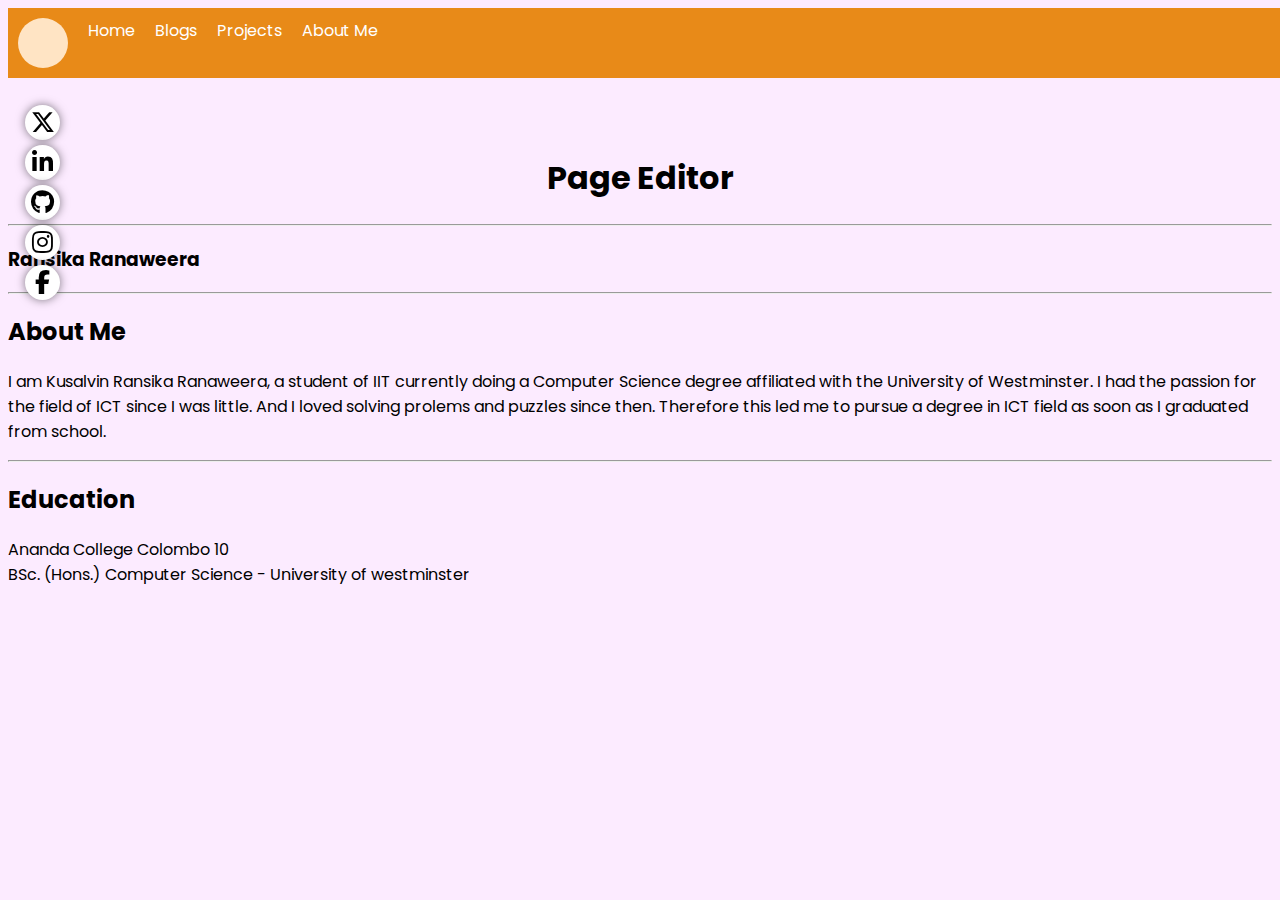
==== about.html @ 804460bd "add blogs, projects, about page. linked navbar" ====
<!DOCTYPE html>
<html lang="en">
<head>
    <meta charset="UTF-8">
    <meta name="viewport" content="width=device-width, initial-scale=1.0">
    <title>About Me</title>
    <link rel="stylesheet" type="text/css" href="/style.css">
    <link rel="stylesheet" href="https://cdnjs.cloudflare.com/ajax/libs/font-awesome/6.6.0/css/all.min.css">
</head>
<body>
    <header>
        <nav class="navbar">
            <ul>
                <li><a href="/index.html"><div class="home-icon"></div></a></li>
                <li><a href="/index.html">Home</a></li>
                <li><a href="/blogs.html">Blogs</a></li>
                <li><a href="/projects.html">Projects</a></li>
                <li><a href="/about.html">About Me</a></li>
            </ul>
        </nav>
        <br>
        <div class="socials">
                <div class="social-icons" id="x"><a href="https://x.com/Ransika_R" target="_blank"><i class="fa-brands fa-x-twitter"></i></a></div>
                <div class="social-icons" id="linkedin"><a href="https://www.linkedin.com/in/ransika-ranaweera" target="_blank"><i class="fa-brands fa-linkedin-in"></i></a></div>
                <div class="social-icons"><a href=""><i class="fa-brands fa-github" target="_blank"></i></a></div>
                <div class="social-icons"><a href="https://instagram.com/ransika.__" target="_blank"><i class="fa-brands fa-instagram"></i></a></div>
                <div class="social-icons"><a href="https://facebook.com" target="_blank"><i class="fa-brands fa-facebook-f"></i></a></div> 
        </div>    
    </header>
    <div class="coverphoto"><img src="../Images/contentpagecover.jpg"
        alt="cover photo"></div>
    <img src="../Images/ransika.jpg" alt="Avatar" class="mydp" >
    <div class="heading">
        <br>
        <br>
        <h1> Page Editor </h1>
    </div>

    <hr>

    <h3>Ransika Ranaweera</h3>


    <hr>
    <h2>About Me</h2>
    <div class="more-info">
        <p>I am Kusalvin Ransika Ranaweera, a student of IIT currently doing a Computer Science degree affiliated with the University of Westminster.
            I had the passion for the field of ICT since I was little. And I loved solving prolems and puzzles since then. Therefore this led me to pursue a degree in ICT field as soon as I graduated from school.

            

        </p>
    </div>
    <hr>
    <h2>Education</h2>
    <div class="more-info">
        <p> Ananda College Colombo 10 <br> 
            BSc. (Hons.) Computer Science - University of westminster</p>
    </div>
    
</body>
</html>
---- style.css ----
@import url(https://fonts.googleapis.com/css2?family=Poppins);
body{
    font-family: "Poppins", Arial, Helvetica, sans-serif;
    color: black;
    background-color: hsl(290, 100%, 96%);
    text-decoration: none;
}
.navbar{
    position: fixed;
    width: 100%;
    background-color: rgb(232, 138, 24);
}
.navbar ul{
    list-style-type: none;
    margin: 0;
    padding: 0;
    overflow: hidden;
    padding: 10px;
}
.navbar li{
    float: left;
    padding-right: 20px;
}
.navbar a{
    display: block;
    color: white;
    text-align: center;
    text-decoration: none;
}
.navbar a:hover{
    background-color: black;
    transition: 0.5s;
}
.home-icon{
    height: 50px;
    width: 50px;
    border-radius: 50%;
    background-color: bisque;
}
.socials{
    top: 100px;
    left: 20px;
    position: fixed;
    float: left;
    width: fit-content;
    border-radius: 50px;
    
}
.social-icons{
    margin: 5px;
    color: black;
    background-color: white;
    height: 35px;
    width: 35px;
    border-radius: 50%;
    align-items: center;
    justify-content: center;
    display: flex;
    text-align: center;
    font-size: 1.5rem;  
    box-shadow: 0 0 10px rgba(0, 0, 0, 0.5);  
}
.social-icons:hover{
    background-color: black;
    color: white;
    transition: 0.2s;
}
.social-icons a {
    color: inherit; 
    text-decoration: none; 
}
.intro{
    margin: 100px 0 50px 0;
    display: flex;
}
.profile-pic{
    border: 5px solid white;
    margin: 20px 90px;
    height: 400px;
    width: 400px;
    border-radius: 50%;
    box-sizing: border-box;
    box-shadow: 0 0 10px rgba(0, 0, 0, 0.5);
}
.intro-text{
    padding: 50px;
}
.intro-buttons{
    text-align: center;
}
h1{
    text-align: center;
}
.blog-container{
    display: flex;
    flex-wrap: wrap;
    margin: 20px;
}
.blog-tile{
    background-color: white;
    border-radius: 30px;
    box-shadow: 0 0 10px rgba(0, 0, 0, 0.5);
    margin: 5px;
    text-align: center;
}
.blog-image{
    padding: 10px;
    border-radius: 30px;
}
.project-container{
    display: flex;
    flex-wrap: wrap;
    margin: 20px;
}
.project-tile{
    background-color: white;
    border-radius: 30px;
    box-shadow: 0 0 10px rgba(0, 0, 0, 0.5);
    margin: 5px;
    text-align: center;
}
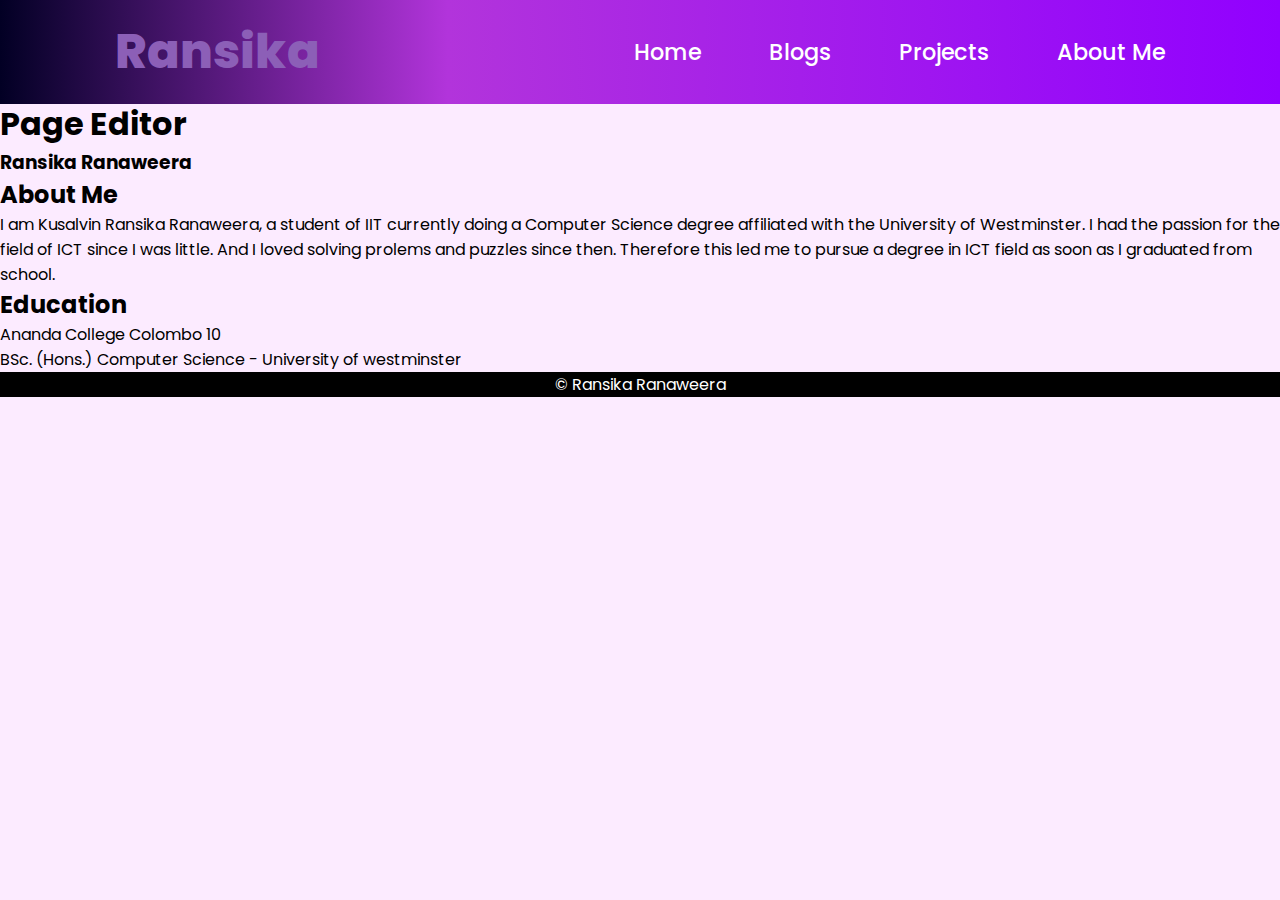
==== commit 83d83fed: "Added redesigned header and footer to all pages" ====
--- a/about.html
+++ b/about.html
@@ -9,23 +9,13 @@
 </head>
 <body>
     <header>
-        <nav class="navbar">
-            <ul>
-                <li><a href="/index.html"><div class="home-icon"></div></a></li>
-                <li><a href="/index.html">Home</a></li>
-                <li><a href="/blogs.html">Blogs</a></li>
-                <li><a href="/projects.html">Projects</a></li>
-                <li><a href="/about.html">About Me</a></li>
-            </ul>
-        </nav>
-        <br>
-        <div class="socials">
-                <div class="social-icons" id="x"><a href="https://x.com/Ransika_R" target="_blank"><i class="fa-brands fa-x-twitter"></i></a></div>
-                <div class="social-icons" id="linkedin"><a href="https://www.linkedin.com/in/ransika-ranaweera" target="_blank"><i class="fa-brands fa-linkedin-in"></i></a></div>
-                <div class="social-icons"><a href=""><i class="fa-brands fa-github" target="_blank"></i></a></div>
-                <div class="social-icons"><a href="https://instagram.com/ransika.__" target="_blank"><i class="fa-brands fa-instagram"></i></a></div>
-                <div class="social-icons"><a href="https://facebook.com" target="_blank"><i class="fa-brands fa-facebook-f"></i></a></div> 
-        </div>    
+        <a href="#" class="logo">Ransika</a>
+        <nav>
+            <a href="/index.html">Home</a>
+            <a href="/blogs.html">Blogs</a>
+            <a href="/projects.html">Projects</a>
+            <a href="/about.html">About Me</a>
+        </nav>   
     </header>
     <div class="coverphoto"><img src="../Images/contentpagecover.jpg"
         alt="cover photo"></div>
@@ -57,6 +47,11 @@
         <p> Ananda College Colombo 10 <br> 
             BSc. (Hons.) Computer Science - University of westminster</p>
     </div>
+    <footer>
+        &copy; Ransika Ranaweera
+         
+ 
+     </footer>
     
 </body>
 </html>--- a/style.css
+++ b/style.css
@@ -1,79 +1,66 @@
 @import url(https://fonts.googleapis.com/css2?family=Poppins);
+*{
+    margin: 0;
+    padding: 0;
+    box-sizing: border-box;
+    text-decoration: none;
+    border: none;
+    outline: none;
+    font-family: "Poppins", Arial, Helvetica, sans-serif;
+    
+}
 body{
-    font-family: "Poppins", Arial, Helvetica, sans-serif;
+    height: 100%;
+    width: 100%;
+    overflow-x: hidden;
     color: black;
     background-color: hsl(290, 100%, 96%);
-    text-decoration: none;
 }
-.navbar{
+header{
     position: fixed;
+    top: 0;
+    left: 0;
     width: 100%;
-    background-color: rgb(232, 138, 24);
+    padding: 1rem 9%;
+    background: rgb(2,0,36);
+    background: linear-gradient(90deg, rgba(2,0,36,1) 0%, rgba(178,52,219,1) 35%, rgba(145,0,255,1) 100%);
+    filter: drop-shadow(10px);
+    display: flex;
+    justify-content: space-between;
+    align-items: center;
+    z-index: 100;
 }
-.navbar ul{
-    list-style-type: none;
-    margin: 0;
-    padding: 0;
-    overflow: hidden;
-    padding: 10px;
+.logo{
+    font-size: 3rem;
+    color: rgb(140, 95, 183);
+    font-weight: 800;
+    cursor: pointer;
+    transition: 0.5s ease;
 }
-.navbar li{
-    float: left;
-    padding-right: 20px;
+.logo:hover{
+    transform: scale(1.1);
 }
-.navbar a{
-    display: block;
-    color: white;
+nav a{
+    font-size: 1.4rem;
+    color: white;;
+    margin-left: 4rem;
+    font-weight: 500;
+    transition: 0.3s ease;
+    border-bottom: 3px solid transparent;
+}
+nav a:hover,
+nav a:active{
+    color: rgb(138, 30, 210);
+}
+.hero-section{
+    margin-top: 6rem;
+    display: flex;
+    align-items: center;
+}
+.hero-txt{
     text-align: center;
-    text-decoration: none;
 }
-.navbar a:hover{
-    background-color: black;
-    transition: 0.5s;
-}
-.home-icon{
-    height: 50px;
-    width: 50px;
-    border-radius: 50%;
-    background-color: bisque;
-}
-.socials{
-    top: 100px;
-    left: 20px;
-    position: fixed;
-    float: left;
-    width: fit-content;
-    border-radius: 50px;
-    
-}
-.social-icons{
-    margin: 5px;
-    color: black;
-    background-color: white;
-    height: 35px;
-    width: 35px;
-    border-radius: 50%;
-    align-items: center;
-    justify-content: center;
-    display: flex;
-    text-align: center;
-    font-size: 1.5rem;  
-    box-shadow: 0 0 10px rgba(0, 0, 0, 0.5);  
-}
-.social-icons:hover{
-    background-color: black;
-    color: white;
-    transition: 0.2s;
-}
-.social-icons a {
-    color: inherit; 
-    text-decoration: none; 
-}
-.intro{
-    margin: 100px 0 50px 0;
-    display: flex;
-}
-.profile-pic{
+.home-img img{
     border: 5px solid white;
     margin: 20px 90px;
     height: 400px;
@@ -82,40 +69,11 @@
     box-sizing: border-box;
     box-shadow: 0 0 10px rgba(0, 0, 0, 0.5);
 }
-.intro-text{
-    padding: 50px;
+footer{
+    background-color: black;
+    color: white;
+    text-align: center;
+    ;
 }
-.intro-buttons{
-    text-align: center;
-}
-h1{
-    text-align: center;
-}
-.blog-container{
-    display: flex;
-    flex-wrap: wrap;
-    margin: 20px;
-}
-.blog-tile{
-    background-color: white;
-    border-radius: 30px;
-    box-shadow: 0 0 10px rgba(0, 0, 0, 0.5);
-    margin: 5px;
-    text-align: center;
-}
-.blog-image{
-    padding: 10px;
-    border-radius: 30px;
-}
-.project-container{
-    display: flex;
-    flex-wrap: wrap;
-    margin: 20px;
-}
-.project-tile{
-    background-color: white;
-    border-radius: 30px;
-    box-shadow: 0 0 10px rgba(0, 0, 0, 0.5);
-    margin: 5px;
-    text-align: center;
-}
+
+
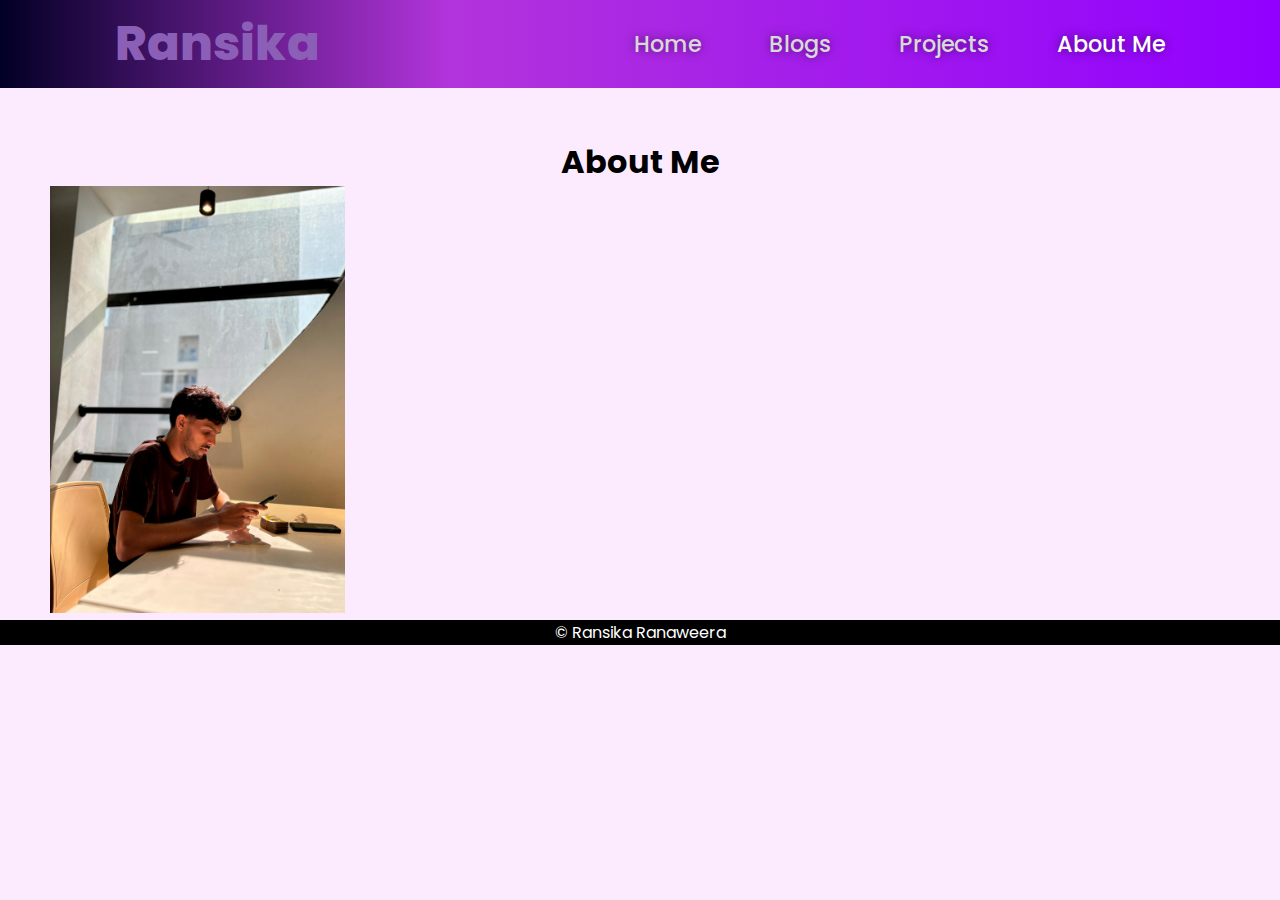
==== commit f16dad37: "Added a pic for about page. Added blogs and project structure. Added some css for the navbar and ind" ====
--- a/about.html
+++ b/about.html
@@ -9,49 +9,28 @@
 </head>
 <body>
     <header>
-        <a href="#" class="logo">Ransika</a>
+        <a href="index.html" class="logo">Ransika</a>
         <nav>
-            <a href="/index.html">Home</a>
-            <a href="/blogs.html">Blogs</a>
-            <a href="/projects.html">Projects</a>
-            <a href="/about.html">About Me</a>
+            <a href="index.html">Home</a>
+            <a href="blogs.html">Blogs</a>
+            <a href="projects.html">Projects</a>
+            <a class="active" href="about.html">About Me</a>
         </nav>   
     </header>
-    <div class="coverphoto"><img src="../Images/contentpagecover.jpg"
-        alt="cover photo"></div>
-    <img src="../Images/ransika.jpg" alt="Avatar" class="mydp" >
     <div class="heading">
-        <br>
-        <br>
-        <h1> Page Editor </h1>
-    </div>
-
-    <hr>
-
-    <h3>Ransika Ranaweera</h3>
-
-
-    <hr>
-    <h2>About Me</h2>
-    <div class="more-info">
-        <p>I am Kusalvin Ransika Ranaweera, a student of IIT currently doing a Computer Science degree affiliated with the University of Westminster.
-            I had the passion for the field of ICT since I was little. And I loved solving prolems and puzzles since then. Therefore this led me to pursue a degree in ICT field as soon as I graduated from school.
-
-            
-
-        </p>
-    </div>
-    <hr>
-    <h2>Education</h2>
-    <div class="more-info">
-        <p> Ananda College Colombo 10 <br> 
-            BSc. (Hons.) Computer Science - University of westminster</p>
-    </div>
+        <h1>About Me</h1>   
+    </div> 
+    <section class="about">
+        <div class="about-pfp">
+            <img src="/Images/IMG-20240926-WA0021.jpg" alt="Profile picture" height="100%" width="100%">
+        </div>
+        
+    </section>
     <footer>
         &copy; Ransika Ranaweera
          
  
-     </footer>
+    </footer>
     
 </body>
 </html>--- a/style.css
+++ b/style.css
@@ -16,12 +16,15 @@
     color: black;
     background-color: hsl(290, 100%, 96%);
 }
+section{
+    padding: 0 50px;
+}
 header{
-    position: fixed;
+    position: sticky;
     top: 0;
     left: 0;
     width: 100%;
-    padding: 1rem 9%;
+    padding: 8px 9%;
     background: rgb(2,0,36);
     background: linear-gradient(90deg, rgba(2,0,36,1) 0%, rgba(178,52,219,1) 35%, rgba(145,0,255,1) 100%);
     filter: drop-shadow(10px);
@@ -29,6 +32,7 @@
     justify-content: space-between;
     align-items: center;
     z-index: 100;
+    margin-bottom: 50px;
 }
 .logo{
     font-size: 3rem;
@@ -39,26 +43,44 @@
 }
 .logo:hover{
     transform: scale(1.1);
+    background: radial-gradient(circle, rgb(146, 17, 221) 0%, rgb(214, 37, 211) 100%);
+    -webkit-text-fill-color: transparent;
+    -webkit-background-clip: text;
 }
 nav a{
     font-size: 1.4rem;
-    color: white;;
+    color: rgb(216, 216, 216);
     margin-left: 4rem;
     font-weight: 500;
     transition: 0.3s ease;
     border-bottom: 3px solid transparent;
+    text-shadow: 0 0 10px rgba(0, 0, 0, 0.5);
+}
+.active{
+    color: white;
 }
 nav a:hover,
 nav a:active{
-    color: rgb(138, 30, 210);
+    color: indigo;
 }
 .hero-section{
-    margin-top: 6rem;
     display: flex;
     align-items: center;
 }
 .hero-txt{
-    text-align: center;
+    width: 100%;
+    padding: 50px;
+}
+.hero-txt h1{
+    font-size: 3rem;
+    color: black;
+    font-weight: 800;
+}
+.hero-txt h2{
+    font-size: 2rem;
+    color: black;
+    font-weight: 500;
+    margin: 1rem 0;
 }
 .home-img img{
     border: 5px solid white;
@@ -69,11 +91,163 @@
     box-sizing: border-box;
     box-shadow: 0 0 10px rgba(0, 0, 0, 0.5);
 }
+.typing-text span{
+    position: relative;
+}
+.typing-text span::before{
+    content: "Web Developer";
+    color: hsl(291, 43%, 51%);
+    animation: words 10s infinite;
+}
+.typing-text span::after{
+    content: "";
+    position: absolute;
+    margin-left: 2px;
+    width: calc(100% + 8px);
+    height: 100%;
+    border-left: 3px solid hsl(290, 100%, 96%);
+    right: -8;
+    animation: cursor 0.6s infinite;
+}
+
+@keyframes cursor{
+    to{
+        border-left: 3px solid hsl(291, 43%, 51%);
+    }
+}
+
+@keyframes words{
+    0%, 25%{
+        content: "Web Developer";
+    }
+    26%, 50%{
+        content: "Blogger";
+    }
+    51%, 75%{
+        content: "Gamer";
+    }
+    76%, 100%{
+        content: "Photographer";
+    }
+}
+.socials{
+    margin-top: 2rem;
+    display: flex;    
+}
+.socials a{
+    display: flex;
+    align-items: center;
+    justify-content: center;
+    width: 50px;
+    height: 50px;
+    border-radius: 50%;
+    font-size: 1.5rem;
+    color: black;
+    background-color: whitesmoke;
+    margin-right: 1rem;
+    transition: 0.2s ease;
+    border: 2px solid indigo;
+}
+.socials a:hover{
+    background-color: indigo;
+    color: white;
+}
+button{
+    margin: 0 1rem 0 0;
+    padding: 0.5rem 1rem;
+    font-size: 1.2rem;
+    color: white;
+    background-color: indigo;
+    border-radius: 25px;
+    border: 2px solid transparent;
+    cursor: pointer;
+    transition: 0.3s ease;
+}
+button:hover{
+    background-color: white;
+    color: indigo;
+    border: 2px solid indigo;
+}
+.intro-para{
+    text-align: center;
+}
+.intro-para:first-child{
+    margin-top: 2rem;
+    font-size: 1.5rem;
+}
+.heading{
+    text-align: center;
+}
+.posts-menu{
+    position: fixed;
+    z-index: 100;
+    background-color: rgb(140, 95, 183);
+    padding: 20px;
+    border-radius: 10px;
+    box-shadow: 0 0 10px rgba(0, 0, 0, 0.5);
+}
+.posts-menu ol{
+    padding: 0 10px;
+    list-style: none;    
+}
+.posts-menu a{
+    color: white;
+    margin: 1rem 0;
+    transition: 0.3s ease;
+}
+.post-section{
+    justify-content: center;
+    align-items: center;
+}
+.posts{
+    display: flex;
+    justify-content: center;
+    align-items: center;
+    text-align: center;
+    flex-wrap: wrap;
+}
+.post-container{
+    width: 1000px;
+    margin: 1rem;
+    box-shadow: 0 0 10px rgba(0, 0, 0, 0.5);
+    border-radius: 10px;
+    overflow: hidden;
+    padding: 10px;
+    text-align: center;
+}
+.post-content{
+    padding: 10px;
+    background-color: white;
+    text-align: justify;
+    border-radius: 10px;
+    text-align: justify;
+}
+.post-content img{
+    width: 100%;
+    height: 100%;
+    object-fit: cover;
+    border-radius: 10px;
+}
+.post-content h2{
+    font-size: 2rem;
+    color: black;
+    font-weight: 800;
+    margin: 1rem 0;
+    text-align: center;
+}
+.post-content aside{
+    padding: 30px;
+    float: right;
+}
+.about-pfp{
+    height: 25%;
+    width: 25%;
+}
 footer{
+    padding: 0;
     background-color: black;
     color: white;
     text-align: center;
-    ;
-}
-
-
+}
+
+
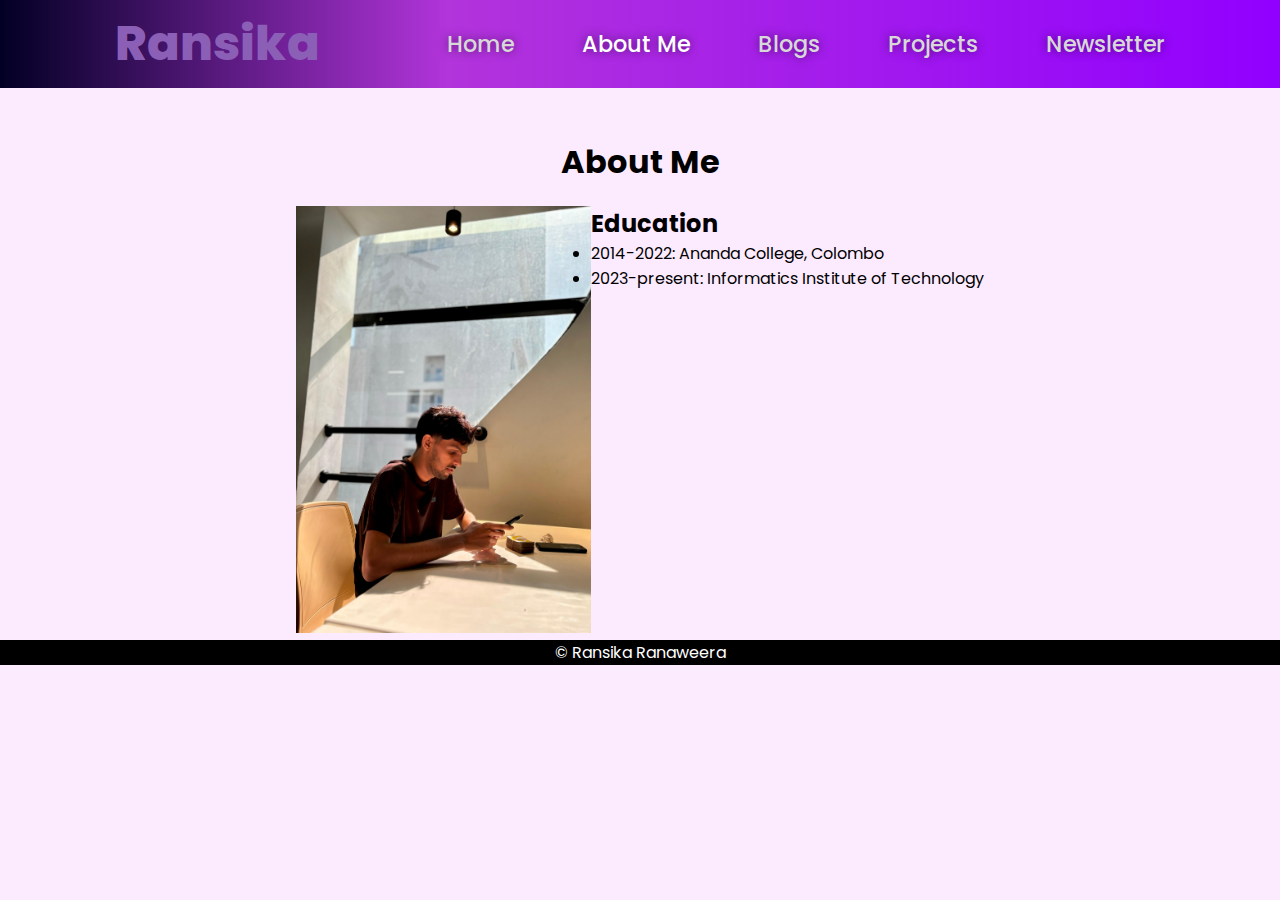
==== commit 42dc2b46: "New signup.html file added. A form to sign up for the newsletter. Collects details which are requrie" ====
--- a/about.html
+++ b/about.html
@@ -12,9 +12,10 @@
         <a href="index.html" class="logo">Ransika</a>
         <nav>
             <a href="index.html">Home</a>
+            <a class="active" href="about.html">About Me</a>
             <a href="blogs.html">Blogs</a>
             <a href="projects.html">Projects</a>
-            <a class="active" href="about.html">About Me</a>
+            <a href="signup.html">Newsletter</a>
         </nav>   
     </header>
     <div class="heading">
@@ -23,6 +24,13 @@
     <section class="about">
         <div class="about-pfp">
             <img src="/Images/IMG-20240926-WA0021.jpg" alt="Profile picture" height="100%" width="100%">
+        </div>
+        <div class="education">
+            <h2>Education</h2>
+            <ul>
+                <li>2014-2022: Ananda College, Colombo</li>
+                <li>2023-present: Informatics Institute of Technology</li>
+            </ul>
         </div>
         
     </section>
--- a/style.css
+++ b/style.css
@@ -202,12 +202,20 @@
 .posts{
     display: flex;
     justify-content: center;
-    align-items: center;
     text-align: center;
     flex-wrap: wrap;
 }
-.post-container{
+.blog-post-container{
     width: 1000px;
+    margin: 1rem;
+    box-shadow: 0 0 10px rgba(0, 0, 0, 0.5);
+    border-radius: 10px;
+    overflow: hidden;
+    padding: 10px;
+    text-align: center;
+}
+.proj-post-container{
+    width: 30%;
     margin: 1rem;
     box-shadow: 0 0 10px rgba(0, 0, 0, 0.5);
     border-radius: 10px;
@@ -239,10 +247,65 @@
     padding: 30px;
     float: right;
 }
+.about{
+    margin-top: 20px;
+    display: flex;
+    justify-content: center;
+    flex-wrap: wrap;
+}
 .about-pfp{
     height: 25%;
     width: 25%;
 }
+.signup{
+    display: flex;
+    text-align: center;
+    justify-content: center;
+    align-items: center;
+    flex-direction: column;
+}
+form{
+    text-align: center;
+    margin: 1rem;
+}
+.form-container{
+    width: fit-content;
+    padding: 30px;
+    justify-content: center;
+    display: grid;
+    grid-template-columns: auto auto;
+    border: 2px solid indigo;
+    border-radius: 20px;
+}
+.form-group{
+    margin: 10px;
+}
+form label{
+    margin-left: 1rem;
+}
+form input, form textarea{
+    padding: 0.5rem 1rem;
+    width: 300px;
+    border-radius: 20px;
+    border: 2px solid transparent;
+    box-shadow: 2px 2px 10px rgba(0, 0, 0, 0.5);
+    transition: 0.3s ease;
+}
+form input:focus, form textarea:focus{
+    border: 2px solid indigo;
+    transition: 0.3s ease;
+}
+form button{
+    margin: 1rem;
+    padding: 0.5rem 1rem;
+    font-size: 1.2rem;
+    color: white;
+    background-color: indigo;
+    border-radius: 25px;
+    border: 2px solid transparent;
+    cursor: pointer;
+    transition: 0.3s ease;
+}
 footer{
     padding: 0;
     background-color: black;
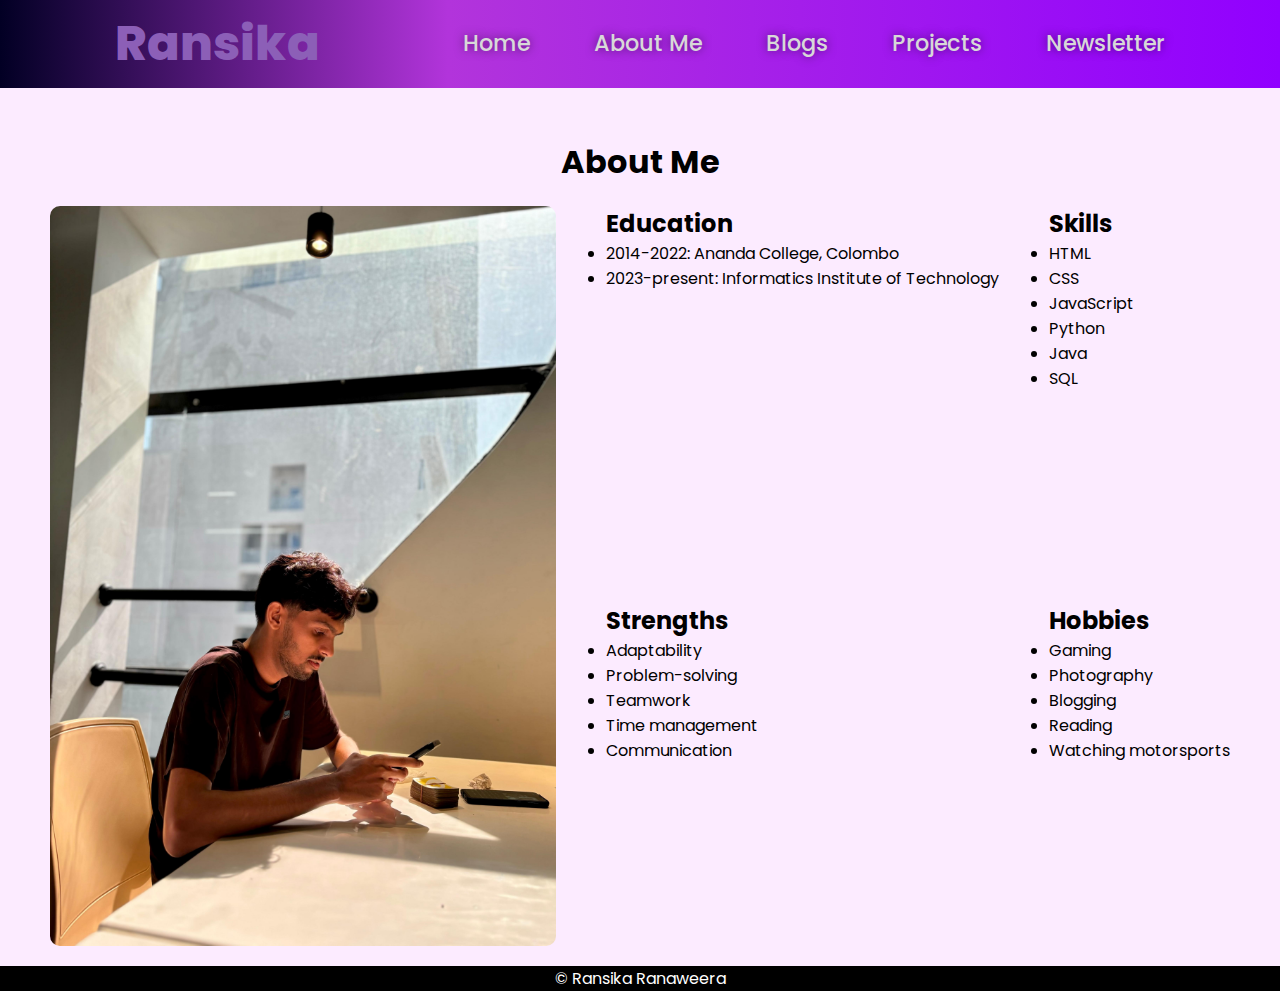
==== commit 34b66753: "Made navbar responsive. Completed blogs. Completed about.html." ====
--- a/about.html
+++ b/about.html
@@ -11,28 +11,68 @@
     <header>
         <a href="index.html" class="logo">Ransika</a>
         <nav>
-            <a href="index.html">Home</a>
-            <a class="active" href="about.html">About Me</a>
-            <a href="blogs.html">Blogs</a>
-            <a href="projects.html">Projects</a>
-            <a href="signup.html">Newsletter</a>
+            <label for="sidebar-active" class="open-sidebar-button">
+                <i class="fa-solid fa-bars"></i>
+            </label>
+            <label for="sidebar-active" id="overlay"></label>
+            <input type="checkbox" id="sidebar-active">
+            <div class="links-container">
+                <label for="sidebar-active" class="close-sidebar-button">
+                    <i class="fa-solid fa-times"></i>
+                </label>
+                <a href="index.html">Home</a>
+                <a href="about.html">About Me</a>
+                <a href="blogs.html">Blogs</a>
+                <a href="projects.html">Projects</a>
+                <a href="signup.html">Newsletter</a>
+            </div>
         </nav>   
     </header>
     <div class="heading">
         <h1>About Me</h1>   
     </div> 
-    <section class="about">
-        <div class="about-pfp">
+    <section class="grid-container about">
+        <div class="grid-item about-pfp">
             <img src="/Images/IMG-20240926-WA0021.jpg" alt="Profile picture" height="100%" width="100%">
         </div>
-        <div class="education">
+        <div class="grid-item education">
             <h2>Education</h2>
             <ul>
                 <li>2014-2022: Ananda College, Colombo</li>
                 <li>2023-present: Informatics Institute of Technology</li>
             </ul>
         </div>
-        
+        <div class="grid-item skills">
+            <h2>Skills</h2>
+            <ul>
+                <li>HTML</li>
+                <li>CSS</li>
+                <li>JavaScript</li>
+                <li>Python</li>
+                <li>Java</li>
+                <li>SQL</li>
+            </ul>
+        </div>
+        <div class="grid-item strengths">
+            <h2>Strengths</h2>
+            <ul>
+                <li>Adaptability</li>
+                <li>Problem-solving</li>
+                <li>Teamwork</li>
+                <li>Time management</li>
+                <li>Communication</li>
+            </ul>
+        </div>
+        <div class="grid-item hobbies">
+            <h2>Hobbies</h2>
+            <ul>
+                <li>Gaming</li>
+                <li>Photography</li>
+                <li>Blogging</li>
+                <li>Reading</li>
+                <li>Watching motorsports</li>
+            </ul>
+        </div>        
     </section>
     <footer>
         &copy; Ransika Ranaweera
--- a/style.css
+++ b/style.css
@@ -31,8 +31,15 @@
     display: flex;
     justify-content: space-between;
     align-items: center;
-    z-index: 100;
     margin-bottom: 50px;
+}
+header i{
+    font-size: 1.5rem;
+    color: white;
+    cursor: pointer;
+}
+i:active{
+    transform: scale(0.9);
 }
 .logo{
     font-size: 3rem;
@@ -47,7 +54,23 @@
     -webkit-text-fill-color: transparent;
     -webkit-background-clip: text;
 }
+nav{
+    height: 60px;
+    display: flex;
+    justify-content: flex-end;
+    align-items: center;
+}
+.links-container{
+    height: 100%;
+    width: 100%;
+    display: flex;
+    flex-direction: row;
+    align-items: center;
+}
 nav a{
+    height: 100%;
+    display: flex;
+    align-items: center;
     font-size: 1.4rem;
     color: rgb(216, 216, 216);
     margin-left: 4rem;
@@ -63,6 +86,50 @@
 nav a:active{
     color: indigo;
 }
+#sidebar-active{
+    display: none;
+}
+.open-sidebar-button, .close-sidebar-button{
+    display: none;
+}
+@media(max-width: 450px){
+    .links-container{
+      flex-direction: column;
+      align-items: flex-start;
+  
+      position: fixed;
+      top: 0;
+      right: -100%;
+      z-index: 1000;
+      width: 300px;
+  
+      background-color: rgb(141, 95, 183);
+      box-shadow: -5px 0 5px rgba(0, 0, 0, 0.25);
+      transition: 0.75s ease-out;
+    }
+    nav a{
+      box-sizing: border-box;
+      height: auto;
+      width: 100%;
+      padding: 20px 30px;
+      justify-content: flex-start;
+    }
+    .open-sidebar-button, .close-sidebar-button{
+      padding: 20px;
+      display: block;
+    }
+    #sidebar-active:checked ~ .links-container{
+      right: 0;
+    }
+    #sidebar-active:checked ~ #overlay{
+      height: 100%;
+      width: 100%;
+      position: fixed;
+      top: 0;
+      left: 0;
+      z-index: 9;
+    }
+}
 .hero-section{
     display: flex;
     align-items: center;
@@ -82,11 +149,13 @@
     font-weight: 500;
     margin: 1rem 0;
 }
+.home-img{
+    height: 80%;
+}
 .home-img img{
     border: 5px solid white;
-    margin: 20px 90px;
+    margin: 20px;
     height: 400px;
-    width: 400px;
     border-radius: 50%;
     box-sizing: border-box;
     box-shadow: 0 0 10px rgba(0, 0, 0, 0.5);
@@ -132,7 +201,12 @@
 }
 .socials{
     margin-top: 2rem;
-    display: flex;    
+    display: flex;
+    flex-direction: column;
+    align-items: center; 
+}
+.social-icons{
+    display: flex;
 }
 .socials a{
     display: flex;
@@ -178,6 +252,19 @@
 .heading{
     text-align: center;
 }
+figure{
+    margin: 10px 0 10px 10px;
+    float: right;
+    padding: 5px;
+    width: 30%;
+    height: 30%;
+    border: 2px solid rgba(76, 0, 130, 0.5);
+    border-radius: 10px;
+}
+figcaption{
+    text-align: center;
+    font-size: 0.8rem;
+}
 .posts-menu{
     position: fixed;
     z-index: 100;
@@ -247,25 +334,51 @@
     padding: 30px;
     float: right;
 }
-.about{
-    margin-top: 20px;
+.grid-container{
+    margin: 0 20px;
+    display: grid;
+    gap: 10px;
+    padding: 10px;
+}
+.grid-item{
+    padding: 10px 20px;
+}
+.about-pfp{
+    grid-column: 1/span 1;
+    grid-row: 1/span 2;
+    align-content: center;
+    text-align: center;
+    height: 100%;
+}
+.education{
+    grid-column: 2;
+    grid-row: 1;
+}
+.skills{
+    grid-column: 3;
+    grid-row: 1;
+}
+.strengths{
+    grid-column: 2;
+    grid-row: 2;
+}
+.hobbies{
+    grid-column: 3;
+    grid-row: 2;
+}
+.about-pfp img{
+    width: 100%;
+    height: 100%;
+    border-radius: 10px;
+}
+.signup{
     display: flex;
     justify-content: center;
-    flex-wrap: wrap;
-}
-.about-pfp{
-    height: 25%;
-    width: 25%;
-}
-.signup{
-    display: flex;
-    text-align: center;
-    justify-content: center;
     align-items: center;
     flex-direction: column;
+    text-align: center;
 }
 form{
-    text-align: center;
     margin: 1rem;
 }
 .form-container{
@@ -275,6 +388,7 @@
     display: grid;
     grid-template-columns: auto auto;
     border: 2px solid indigo;
+    background-color: rgb(228, 194, 255);
     border-radius: 20px;
 }
 .form-group{
@@ -312,5 +426,104 @@
     color: white;
     text-align: center;
 }
-
-
+/* Extra small devices (phones, 600px and down) */
+@media only screen and (max-width: 600px) {
+    section{
+        padding: 0 20px;
+    }
+    .posts-menu{
+        background-color: rgba(141, 95, 183, 0.363);
+        left: 10px;
+        top: 90px;
+        padding: 5px;
+    }
+    .posts-menu h2{
+        font-size: 1rem;
+    }
+    .hero-section{
+        flex-direction: column;
+        padding: 0;
+    }
+    .home-img img{
+        border: 5px solid white;
+        margin: 20px;
+        height: 300px;
+    }
+    .hero-section{
+        padding: 0;
+    }
+    .hero-txt{
+       padding: 20px 50px;
+    }
+    .hero-txt h1{
+        font-size: 2rem;
+    }
+    .hero-txt h2{
+        font-size: 1.5rem;
+        margin: 0;
+    }
+    .socials{
+        flex-direction: column;
+        align-items: center;
+    }
+    .socials a{
+        width: 40px;
+        height: 40px;
+        font-size: 1.5rem;
+    }
+    .social-icons{
+        justify-content: center;
+    }
+    button{
+        margin: 0 1rem 1rem 0;
+        padding: 0.5rem 1rem;
+        font-size: 1rem;
+    }
+    .intro-para:first-child{
+        margin-top: 1rem;
+        font-size: 1rem;
+    }
+    .about-pfp{
+        grid-column: 1;
+        grid-row: 1;
+    }
+    .education{
+        grid-column: 1;
+        grid-row: 2;
+    }
+    .skills{
+        grid-column: 1;
+        grid-row: 3;
+    }
+    .strengths{
+        grid-column: 1;
+        grid-row: 4;
+    }
+    .hobbies{
+        grid-column: 1;
+        grid-row: 5;
+    }
+}
+
+/* Small devices (portrait tablets and large phones, 600px and up) */
+@media only screen and (min-width: 600px) {
+    
+
+}
+
+/* Medium devices (landscape tablets, 768px and up) */
+@media only screen and (min-width: 768px) {
+
+}
+
+/* Large devices (laptops/desktops, 992px and up) */
+@media only screen and (min-width: 992px) {
+
+}
+
+/* Extra large devices (large laptops and desktops, 1200px and up) */
+@media only screen and (min-width: 1200px) {
+
+}
+
+
